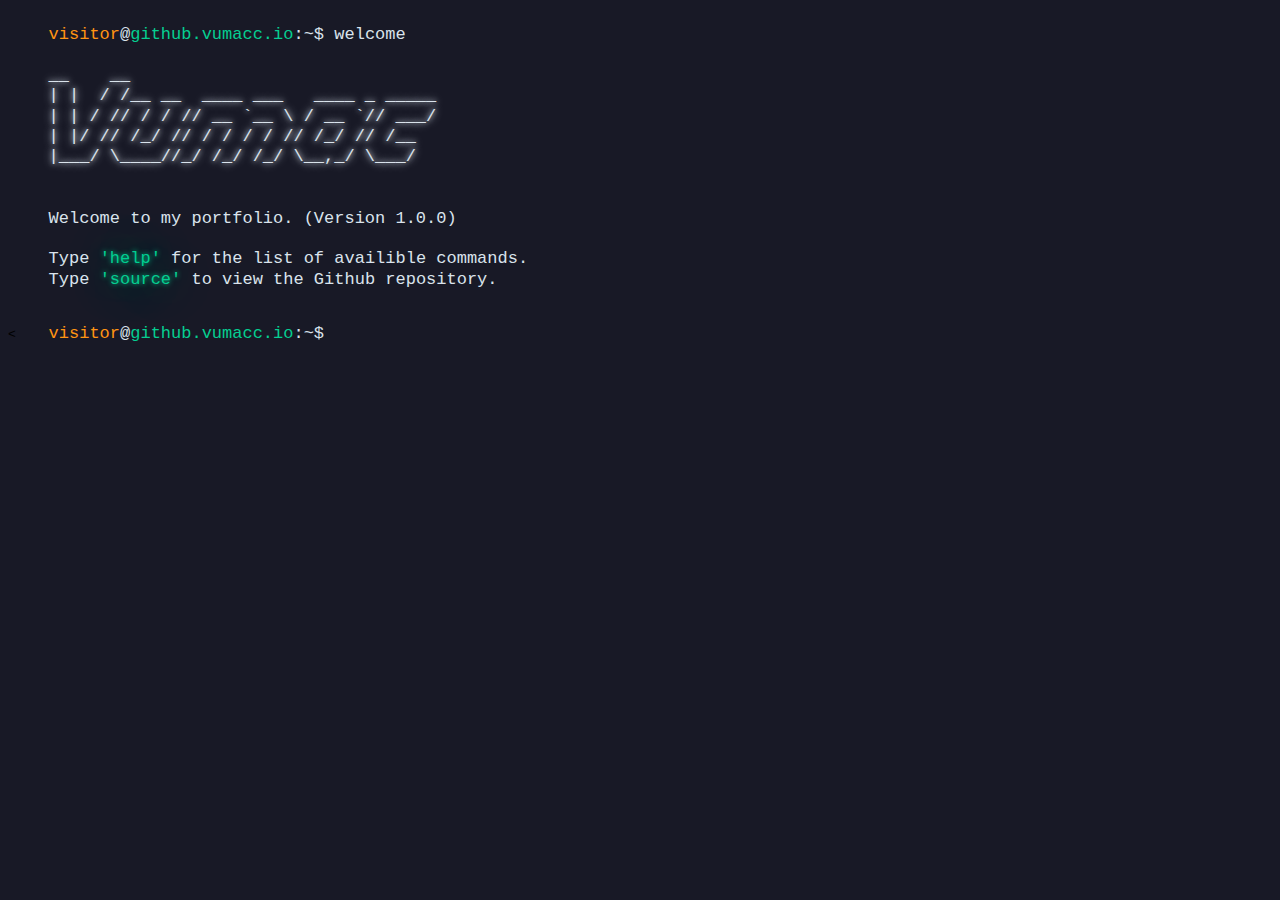
==== index.html @ b53fc483 "Added the base for the site" ====
<!DOCTYPE html>
<html lang="en">
<head>
    <meta charset="UTF-8">
    <meta name="viewport" content="width=device-width, initial-scale=1.0">
    <title></title>
    <
    <link href="/src/assets/favicon.ico" rel="icon" type="image/x-icon">
    <link rel="stylesheet" href="src/style.css">
</head>
<body>

    <div id="main-wrapper">

        <p>

            <span id="term-orange">visitor</span>@<span id="term-green">github.vumacc.io</span>:~$ welcome<br><br>

            <span id="banner-glow">
            __ &nbsp;&nbsp; __<br>
            | | &nbsp;/ /__  __&nbsp; ____ ___&nbsp;&nbsp; ____ _ _____<br>
            | | / // / / // __ `__ \ / __ `// ___/<br>
            | |/ // /_/ // / / / / // /_/ // /__<br>
            |___/ \____//_/ /_/ /_/ \__,_/ \___/<br>
            </span>

            <br>
            <br>

            Welcome to my portfolio. (Version 1.0.0) <br>

            <br>

            Type <span id="term-green" class="faint-glow-green">'help'</span> for the list of availible commands. <br>
            Type <span id="term-green" class="faint-glow-green">'source'</span> to view the Github repository.
        </p>

        <div id="terminal-content"></div>

        <div id="terminal">

            <p id="path">
                <span id="term-orange">visitor</span>@<span id="term-green">github.vumacc.io</span>:~$
            </p>
            <div id="cursor">
                <input id="terminal-input" type="text" size="75" autocomplete="off"></>
            </div>
        </div>

        <div id="bottom"></div>

    </div>

    <!--
    <div id="secondary-wrapper"></div>
    -->

    <script src="src/script.js"></script>
</body>
</html>
---- src/style.css ----
body {
    background-color: #181926;
    font-family: monospace;
    height: 100%;
    width: 100%;
    overflow-x: hidden;
}

p {
    line-height: 120%;
}

a {
    color: #ff9413;
    text-decoration-style: dashed;
}

a:hover {
    color: #ff9413;
    text-decoration: underline;
}

::-webkit-scrollbar {
    width: 10px;
}

::-webkit-scrollbar-track {
    background: transparent;
}

::-webkit-scrollbar-thumb {
    background: #2e2f48;
    border-radius: 20px;
}

::-webkit-scrollbar-thumb:hover {
    background: #242438;
}

@keyframes blink {
    from { opacity: 1; }
    to { opacity: 0; }
}

#term-green {
    color: #05ce91;
}

#term-orange {
    color: #ff9413;
}

.banner-glow, #banner-glow {
    text-shadow: 0px 0px 5px #dae3ec, 0px 0px 10px #dae3ec;
}

.faint-glow-green, #faint-glow-green {
    text-shadow: 0px 0px 5px #05ce91, 0px 0px 50px #05ce91;
}

#main-wrapper {

    display: inline-block;
    background-color: transparent;

    height: 500px;
    width: 70%;

    padding-top: 0px;
    padding-left: 25px;

    color: #dae3ec;
    font-size: 17px;
}

#terminal {
    display: flex;
}

#terminal-input {
    background-color: transparent;

    border: 0px;
    appearance: none;
    outline-width: 0;

    margin-top: 15px;
    margin-left: 10px;

    font-family: monospace;
    font-size: 17px;
    color: #dae3ec;
}

#cursor {
    position: relative;
}
#cursor i {
    position: absolute;
    width: 10px;
    height: 80%;
    background-color: transparent;
    left: 5px;
    top: 10%;
    animation-name: blink;
    animation-duration: 1s;
    animation-iteration-count: infinite;
    opacity: 1;
}

#cursor input:focus + i {
    display: none;
    outline: 0;
}

#bottom {
    padding-bottom: 100px;
}
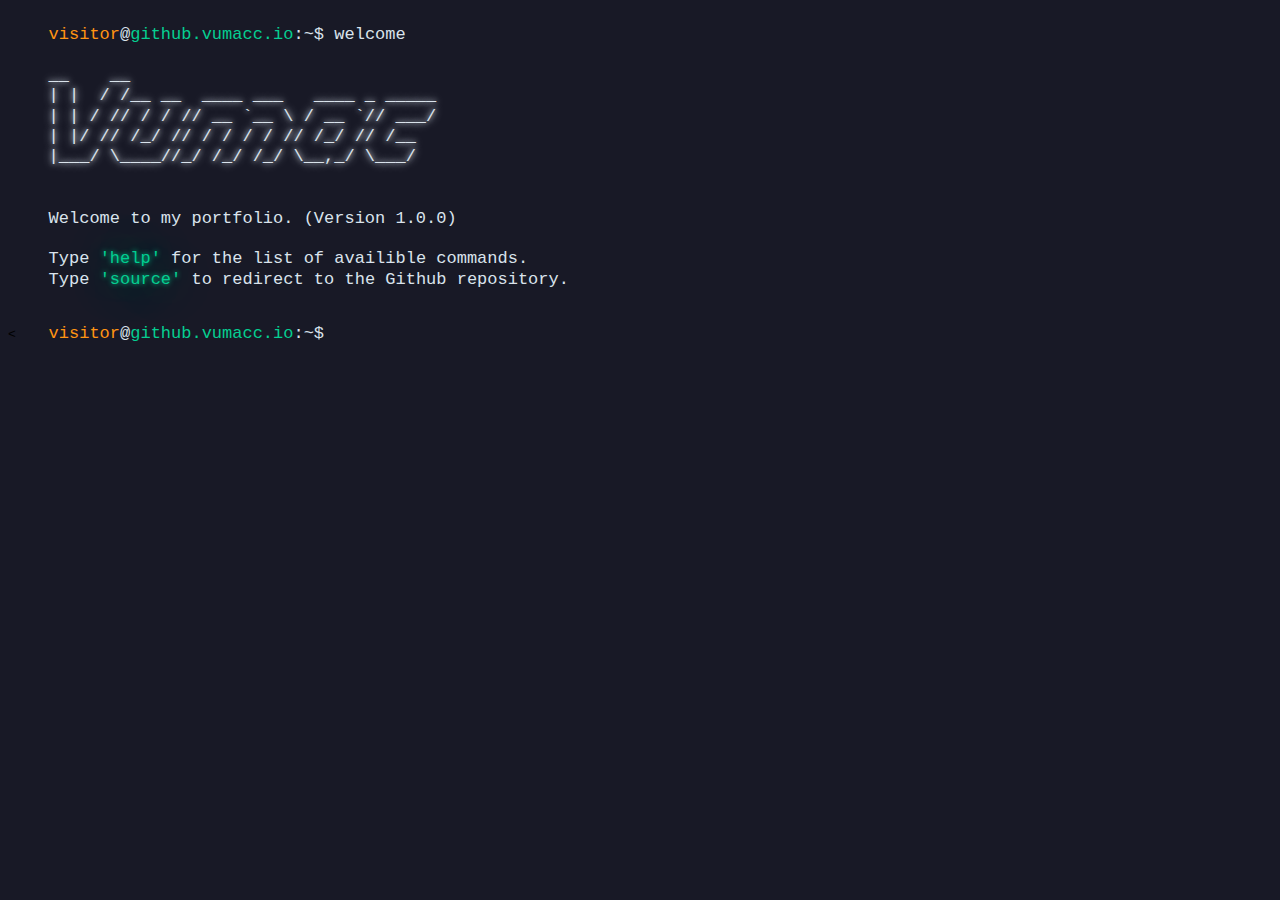
==== commit f283901f: "Added functionality to some cmds + Some fixes" ====
--- a/index.html
+++ b/index.html
@@ -32,7 +32,8 @@
             <br>
 
             Type <span id="term-green" class="faint-glow-green">'help'</span> for the list of availible commands. <br>
-            Type <span id="term-green" class="faint-glow-green">'source'</span> to view the Github repository.
+            Type <span id="term-green" class="faint-glow-green">'source'</span> to redirect to the Github repository.
+
         </p>
 
         <div id="terminal-content"></div>
--- a/src/style.css
+++ b/src/style.css
@@ -1,3 +1,7 @@
+/*
+Note : I was a dumbass and used IDs instead of classes in `index.html`, I've gone too far to change it now so it will stay like that for now.
+*/
+
 body {
     background-color: #181926;
     font-family: monospace;
@@ -30,7 +34,6 @@
 
 ::-webkit-scrollbar-thumb {
     background: #2e2f48;
-    border-radius: 20px;
 }
 
 ::-webkit-scrollbar-thumb:hover {
@@ -42,20 +45,36 @@
     to { opacity: 0; }
 }
 
-#term-green {
+.term-green, #term-green {
     color: #05ce91;
 }
 
-#term-orange {
+.term-orange, #term-orange {
     color: #ff9413;
+}
+
+.term-purple, #term-purple {
+    color: #e04baf;
 }
 
 .banner-glow, #banner-glow {
     text-shadow: 0px 0px 5px #dae3ec, 0px 0px 10px #dae3ec;
 }
 
+.faint-glow-white, #faint-glow-green {
+    text-shadow: 0px 0px 5px #dae3ec, 0px 0px 50px #dae3ec
+}
+
 .faint-glow-green, #faint-glow-green {
     text-shadow: 0px 0px 5px #05ce91, 0px 0px 50px #05ce91;
+}
+
+.faint-glow-orange, #faint-glow-orange {
+    text-shadow: 0px 0px 5px #ff9413, 0px 0px 50px #ff9413;
+}
+
+.faint-glow-purple, #faint-glow-purple {
+    text-shadow: 0px 0px 5px #e04baf, 0px 0px 50px #e04baf;
 }
 
 #main-wrapper {
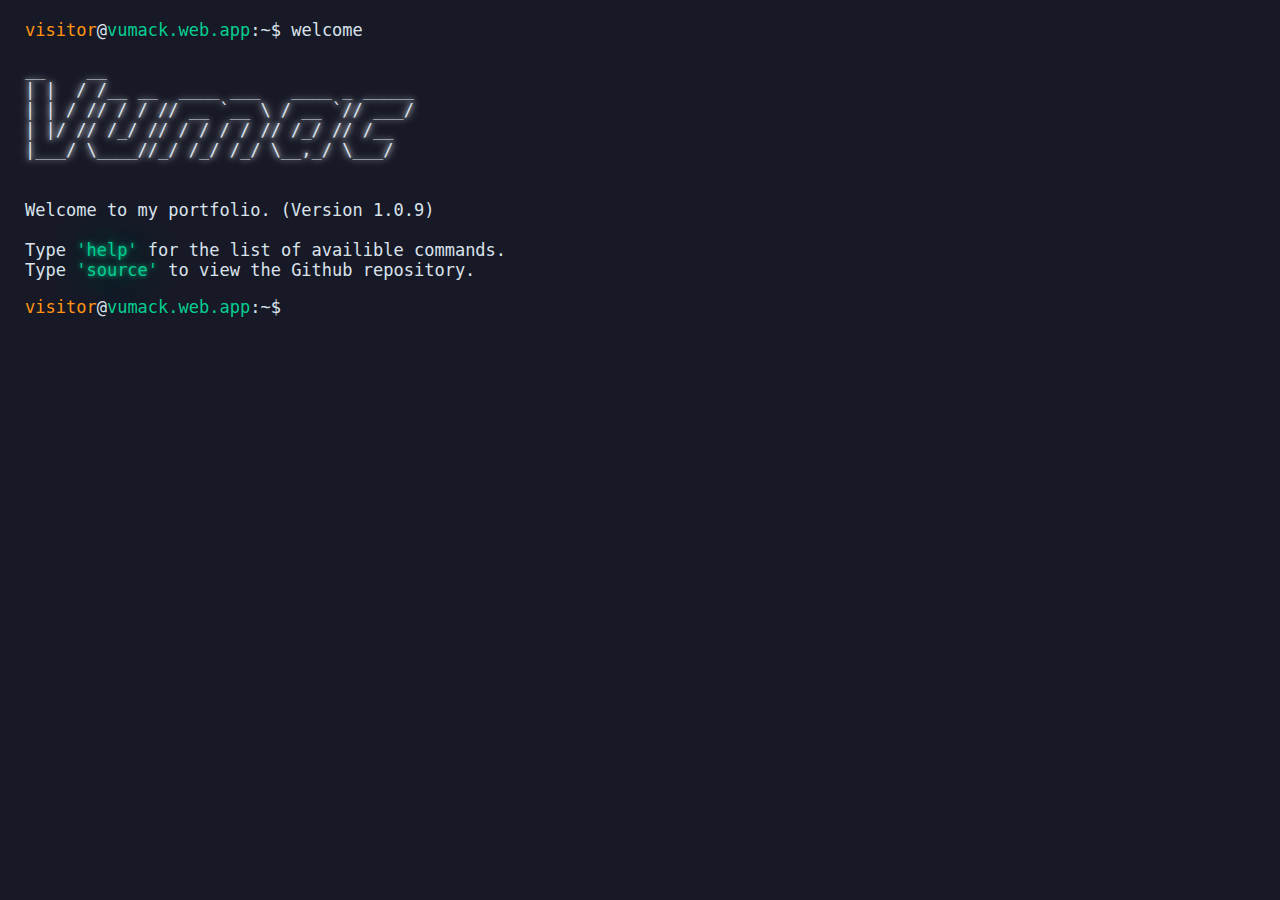
==== commit 5a074fc3: "Revamped info command + more" ====
--- a/index.html
+++ b/index.html
@@ -1,61 +1,53 @@
 <!DOCTYPE html>
 <html lang="en">
-<head>
-    <meta charset="UTF-8">
-    <meta name="viewport" content="width=device-width, initial-scale=1.0">
-    <title></title>
-    <
-    <link href="/src/assets/favicon.ico" rel="icon" type="image/x-icon">
-    <link rel="stylesheet" href="src/style.css">
-</head>
-<body>
+    <head>
+        <meta charset="UTF-8" />
+        <meta name="viewport" content="width=device-width, initial-scale=1.0" />
+        <title>Vumacc</title>
+        <link href="/src/assets/favicon.ico" rel="icon" type="image/x-icon" />
+        <link rel="stylesheet" href="src/style.css" />
+    </head>
+    <body onload="ExecuteWelcomeCommandOnLoad()" onloadstart="">
+        <div id="main-wrapper">
+            <br />
 
-    <div id="main-wrapper">
+            <div id="terminal-content">
+                <span id="term-orange">visitor</span>@<span id="term-green"
+                    >vumack.web.app</span
+                ><span id="welcome-onload-input">:~$</span>
+                <span id="terminal-welcome-loading-text"
+                    >Waiting for page to load...</span
+                ><br /><br />
+            </div>
 
-        <p>
-
-            <span id="term-orange">visitor</span>@<span id="term-green">github.vumacc.io</span>:~$ welcome<br><br>
-
-            <span id="banner-glow">
-            __ &nbsp;&nbsp; __<br>
-            | | &nbsp;/ /__  __&nbsp; ____ ___&nbsp;&nbsp; ____ _ _____<br>
-            | | / // / / // __ `__ \ / __ `// ___/<br>
-            | |/ // /_/ // / / / / // /_/ // /__<br>
-            |___/ \____//_/ /_/ /_/ \__,_/ \___/<br>
-            </span>
-
-            <br>
-            <br>
-
-            Welcome to my portfolio. (Version 1.0.0) <br>
-
-            <br>
-
-            Type <span id="term-green" class="faint-glow-green">'help'</span> for the list of availible commands. <br>
-            Type <span id="term-green" class="faint-glow-green">'source'</span> to redirect to the Github repository.
-
-        </p>
-
-        <div id="terminal-content"></div>
-
-        <div id="terminal">
-
-            <p id="path">
-                <span id="term-orange">visitor</span>@<span id="term-green">github.vumacc.io</span>:~$
-            </p>
-            <div id="cursor">
-                <input id="terminal-input" type="text" size="75" autocomplete="off"></>
+            <div id="terminal" class="invisible">
+                <p id="path">
+                    <span id="term-orange">visitor</span>@<span id="term-green"
+                        >vumack.web.app</span
+                    >:~$
+                </p>
+                <div id="cursor">
+                    <input
+                        id="terminal-input"
+                        type="text"
+                        size="75"
+                        maxlength="75"
+                        autocomplete="off"
+                        spellcheck="false"
+                        autofocus
+                        onblur="FocusInput()"
+                        disabled
+                        \ />
+                </div>
             </div>
         </div>
 
         <div id="bottom"></div>
 
-    </div>
+        <!-- This will be used eventually (trust)
+        <div id="secondary-wrapper"></div>
+        -->
 
-    <!--
-    <div id="secondary-wrapper"></div>
-    -->
-
-    <script src="src/script.js"></script>
-</body>
-</html>+        <script src="src/script.js"></script>
+    </body>
+</html>
--- a/src/style.css
+++ b/src/style.css
@@ -1,17 +1,39 @@
 /*
 Note : I was a dumbass and used IDs instead of classes in `index.html`, I've gone too far to change it now so it will stay like that for now.
+Note 2 : Trust me, I'll do it eventually.
 */
 
 body {
+    color: #dae3ec;
     background-color: #181926;
     font-family: monospace;
     height: 100%;
     width: 100%;
     overflow-x: hidden;
+    padding: 0;
+    margin: 0;
+    position: relative;
+}
+
+h1 {
+    margin: 0;
+    font-size: 45px;
+    font-family: Verdana, Geneva, Tahoma, sans-serif;
+}
+
+h3 {
+    margin: 0;
+    color: #7f848a;
+    font-size: 17px;
 }
 
 p {
     line-height: 120%;
+    margin: 0;
+}
+
+pre {
+    margin: 0;
 }
 
 a {
@@ -22,6 +44,22 @@
 a:hover {
     color: #ff9413;
     text-decoration: underline;
+    cursor: pointer;
+}
+
+a:active {
+    color: #181926;
+    background-color: #ff9413;
+}
+
+pages-item {
+    color: #ff9413;
+    text-decoration-style: dashed !important;
+}
+
+pages-item:hover {
+    color: #ff9413;
+    text-decoration: dashed !important;
 }
 
 ::-webkit-scrollbar {
@@ -40,45 +78,91 @@
     background: #242438;
 }
 
+::selection {
+    color: #181926;
+    background-color: #dae3ec;
+}
+
+::-moz-selection {
+    color: #181926;
+    background-color: #dae3ec;
+}
+
 @keyframes blink {
-    from { opacity: 1; }
-    to { opacity: 0; }
-}
-
-.term-green, #term-green {
+    from {
+        opacity: 1;
+    }
+    to {
+        opacity: 0;
+    }
+}
+
+.term-grey,
+#term-grey {
+    color: #dae3ec8a;
+}
+
+.term-green,
+#term-green {
     color: #05ce91;
 }
 
-.term-orange, #term-orange {
-    color: #ff9413;
-}
-
-.term-purple, #term-purple {
+.term-orange,
+#term-orange {
+    color: #ff9413;
+}
+
+.term-purple,
+#term-purple {
     color: #e04baf;
 }
 
-.banner-glow, #banner-glow {
+.banner-glow,
+#banner-glow {
     text-shadow: 0px 0px 5px #dae3ec, 0px 0px 10px #dae3ec;
 }
 
-.faint-glow-white, #faint-glow-green {
-    text-shadow: 0px 0px 5px #dae3ec, 0px 0px 50px #dae3ec
-}
-
-.faint-glow-green, #faint-glow-green {
+.faint-glow-white,
+#faint-glow-white {
+    text-shadow: 0px 0px 5px #dae3ec, 0px 0px 50px #dae3ec;
+}
+
+.faint-glow-green,
+#faint-glow-green {
     text-shadow: 0px 0px 5px #05ce91, 0px 0px 50px #05ce91;
 }
 
-.faint-glow-orange, #faint-glow-orange {
+.faint-glow-orange,
+#faint-glow-orange {
     text-shadow: 0px 0px 5px #ff9413, 0px 0px 50px #ff9413;
 }
 
-.faint-glow-purple, #faint-glow-purple {
+.faint-glow-purple,
+#faint-glow-purple {
     text-shadow: 0px 0px 5px #e04baf, 0px 0px 50px #e04baf;
 }
 
+.flex,
+#flex {
+    display: flex;
+}
+
+.invisible,
+#invisible {
+    opacity: 0;
+}
+
+.quote {
+    font-size: 25px;
+    font-family: cursive;
+    font-style: italic;
+}
+
+.pnf-main-wrapper {
+    text-align: center;
+}
+
 #main-wrapper {
-
     display: inline-block;
     background-color: transparent;
 
@@ -94,16 +178,25 @@
 
 #terminal {
     display: flex;
-}
-
-#terminal-input {
+    margin-top: 17px;
+}
+
+#path {
+    margin: 0;
+}
+
+#terminal-content {
+    width: 1000px;
+}
+
+#terminal-input,
+.terminal-input {
     background-color: transparent;
 
     border: 0px;
     appearance: none;
     outline-width: 0;
 
-    margin-top: 15px;
     margin-left: 10px;
 
     font-family: monospace;
@@ -111,20 +204,30 @@
     color: #dae3ec;
 }
 
+#terminal-input {
+    outline: none;
+    outline-width: 0px;
+}
+
 #cursor {
     position: relative;
 }
+
 #cursor i {
-    position: absolute;
     width: 10px;
     height: 80%;
-    background-color: transparent;
+    position: absolute;
     left: 5px;
     top: 10%;
+
+    margin-top: 0;
+
+    opacity: 1;
+    background-color: transparent;
+
     animation-name: blink;
     animation-duration: 1s;
     animation-iteration-count: infinite;
-    opacity: 1;
 }
 
 #cursor input:focus + i {
@@ -133,5 +236,5 @@
 }
 
 #bottom {
-    padding-bottom: 100px;
-}+    padding-bottom: 120px;
+}
